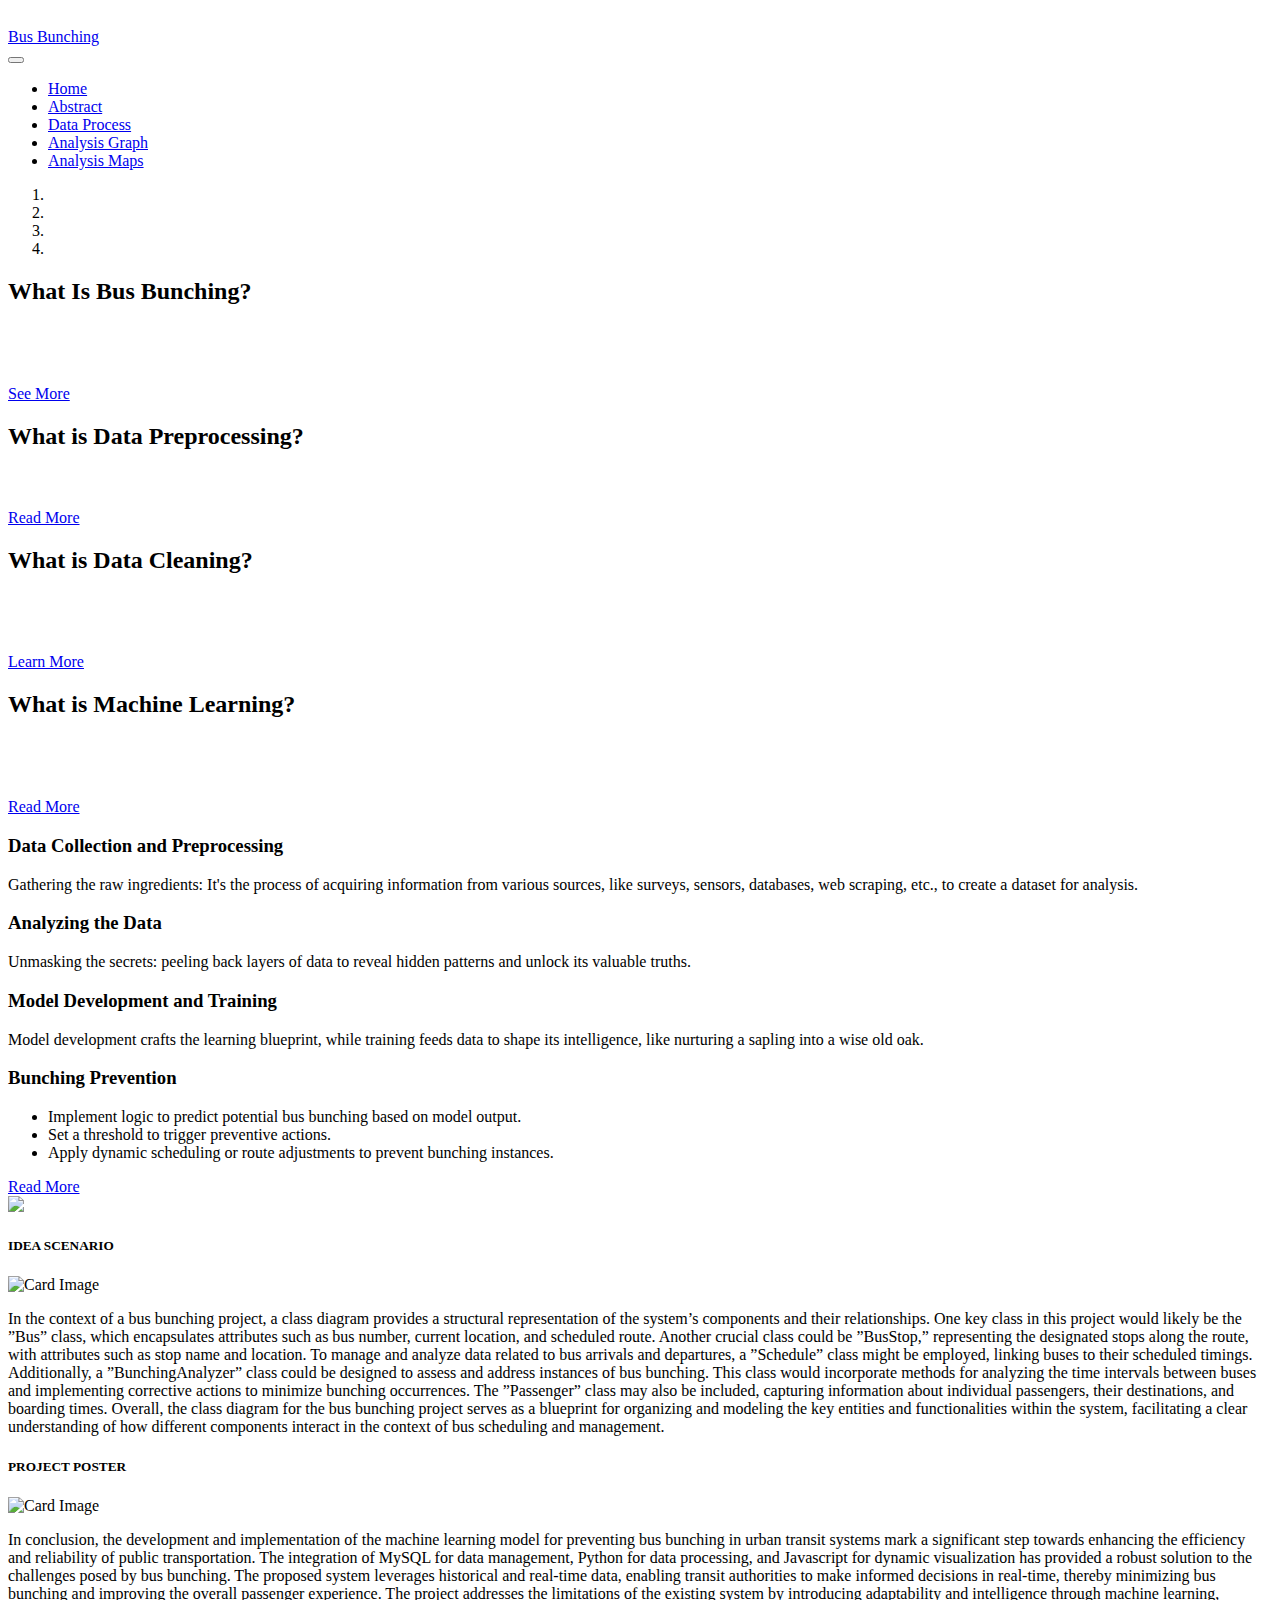
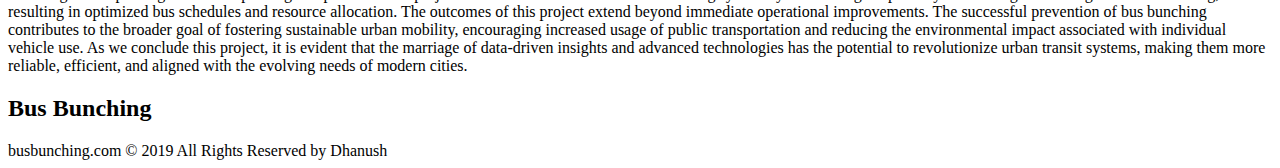
==== index.html @ f1cd7fd3 "Add files via upload" ====
<!DOCTYPE html>
<html lang="en">
<head>
	
	<meta charset="utf-8">
	<meta name="viewport" content="width=device-width; initial-scale=1.0">
	<link rel="shortcut icon" type="image/x-icon" href="img/favicon.png">
	<link rel="stylesheet" type="text/css" href="css/bootstrap.min.css">
	<link rel="stylesheet" type="text/css" href="css/main.css">
	<link rel="stylesheet" type="text/css" href="css/uikit.min.css"> 
	<link rel="stylesheet" type="text/css" href="css/fontawesome/css/all.css">
	<title>Bus Bunching</title>
</head>
<body>

	<!-- Navbar Section Start -->
	<nav class="navbar navbar-dark navbar-expand-lg"  uk-sticky="top:100; animation: uk-animation-slide-top; bottom: #sticky-on-scroll-up">
		<div class="container">
			<a href="index.html" class="navbar-brand">
				<img src="img/logo1.png" class="img-fluid p-0" style="width: 35%; filter: brightness(0) invert(1);">
				<div class="ml-2 p-0 d-inline webT">Bus Bunching</div>
			</a>
			<button class="navbar-toggler navbar-toggler-right" data-toggle="collapse" data-target="#navBar">
				<span class="navbar-toggler-icon"></span>
			</button>
			<div class="collapse navbar-collapse" id="navBar">
				<ul class="navbar-nav  ml-auto ">

					<li class="nav-item active">
						<a class="nav-link " href="index.html">Home</a>
					</li>
					<li class="nav-item">
						<a class="nav-link" href="Abstract.html">Abstract</a>
					</li>
					<li class="nav-item">
						<a class="nav-link" href="Data Process.html">Data Process </a>
					</li>
					<li class="nav-item">
						<a class="nav-link" href="Analysis Graph.html">Analysis Graph</a>
					</li>
					<li class="nav-item">
						<a class="nav-link" href="Analysis_Maps.html">Analysis Maps</a>
					</li>
				</ul>
			</div>
		</div>
	</nav>
	<!-- Nav Section End -->

	<!-- Slider Section Start -->
	<section id="slider" class="bg-dark"> 
		<div id="myCarousel" class="carousel slide" data-ride="carousel">
			<ol class="carousel-indicators">
				<li class="active" data-slide-to="0" data-target="#myCarousel"></li>
				<li data-target="#myCarousel" data-slide-to="1"></li>
				<li data-target="#myCarousel" data-slide-to="2"></li>
				<li data-target="#myCarousel" data-slide-to="3"></li>
			</ol>
			<div class="carousel-inner" role="listbox">
				<div class="carousel-item crs-img-1 active">
					<div class="container">
						<div class="carousel-caption pb-5 mb-5 text-left lh-lg">
							<h2 class="display-4 text-white" >What Is Bus Bunching?</h2>
							<p class="lead" style="font-family: serif; font-size:large; color: white">
								In public transport, bus bunching refers to the situation when 2 or more buses having evenly
spaced schedules end up at the same place at the same time. For this, 2 or more buses have to
violate their schedule.
							</p>
							<a href="#" class="btn btn-success">See More</a>
						</div>
					</div>
				</div>
				<div class="carousel-item crs-img-2">
					<div class="container">
						<div class="carousel-caption mb-5 text-center">
							<h2 class="display-4 text-light">What is Data Preprocessing?</h2>
							<p style="font-family: serif; font-size:large; color: white">
							Data preprocessing is transforming raw data into a clean, consistent format suitable for analysis, like preparing ingredients before cooking a delicious meal.
							</p>
							<a href="#" class="btn btn-warning">Read More</a>
						</div>
					</div>
				</div>
				<div class="carousel-item crs-img-3">
					<div class="container">
						<div class="carousel-caption pb-5 mb-5 text-right">
							<h2 class="display-4 text-light">What is Data Cleaning?</h2>
							<p style="font-family: serif; font-size:large; color: white">
								
Data cleaning is the meticulous scrubbing of messy data: identifying and fixing errors, inconsistencies, and missing pieces to make it reliable and ready for analysis, like polishing a rough gem to reveal its true brilliance.
							</p>
							<a href="#" class="btn btn-info">Learn More</a>
						</div>
					</div>
				</div>
				<div class="carousel-item crs-img-4">
					<div class="container">
						<div class="carousel-caption pb-5 mb-5 text-left">
							<h2 class="display-4 text-light">What is Machine Learning?</h2>
							<p style="font-family: serif; font-size:large; color: white">
								
Imagine a computer like a sponge, soaking up massive amounts of data and squeezing out insights and predictions through clever algorithms, that's the essence of Machine Learning!
							</p>
							<a href="#" class="btn btn-success">Read More</a>
						</div>
					</div>
				</div>
			</div>
			<a href="#myCarousel" class="carousel-control-prev" data-slide="prev">
				<span class="carousel-control-prev-icon"></span>
			</a>
			<a href="#myCarousel" class="carousel-control-next" data-slide="next">
				<span class="carousel-control-next-icon"></span>
			</a>
		</div>		
	</section>
	<!-- Slider Section End -->

	<!-- Showcase Section Start -->
	<section id="showcase">
		<div class="container">
			<div class="row py-5 text-center">
				<div class="col-lg-4 col-md-4">
					<i class="fas fa-cogs mb-3"></i>
					<h3>Data Collection and Preprocessing</h3>
					<p class="lead mt-2">Gathering the raw ingredients: It's the process of acquiring information from various sources, like surveys, sensors, databases, web scraping, etc., to create a dataset for analysis.</p>
				</div>
				<div class="col-lg-4 col-md-4">
					<i class="fas fa-cloud mb-3"></i>
					<h3>Analyzing the Data</h3>
					<p class="lead mt-2">Unmasking the secrets: peeling back layers of data to reveal hidden patterns and unlock its valuable truths.</p>
				</div>
				<div class="col-lg-4 col-md-4">
					<i class="fas fa-cart-plus mb-3"></i>
					<h3>Model Development and Training</h3>
					<p class="lead mt-2">
						Model development crafts the learning blueprint, while training feeds data to shape its intelligence, like nurturing a sapling into a wise old oak.</p>
				</div>
			</div>
		</div>
	</section>
	<!-- Showcase Section End -->


	<!-- Info Section Start -->
	<section id="info" class="py-5">
		<div class="container">
			<div class="row">
				<div class="col-lg-6 col-md-6 col-sm-6 justify-content-center text-left infoS">
					<h3 style="font-weight: bold;">Bunching Prevention</h3>
					<p class="lead">
						<ul>
							<li>Implement logic to predict potential bus bunching based on model output.</li>
							<li>Set a threshold to trigger preventive actions.</li>
							<li>Apply dynamic scheduling or route adjustments to prevent bunching instances.</li>
						</ul>
					</p>
					<a href="#" class="btn btn-outline-dark">Read More</a>
				</div>
				<div class="col-lg-6 col-md-6 col-sm-6 align-self-center">
					<img src="img/info.jpg" class="img-fluid">
				</div>
			</div>
		</div>
	</section>
	<!-- Info Section End -->

	

	<!-- Gallery Section Start -->
	<section> 
		<div class="container">
			<div class="card text-center">
			  <div class="card-body">
				<h5 class="card-title font-weight-bold" >IDEA SCENARIO</h5>
				<img src="img/B1.png" class="img-fluid mx-auto d-block" alt="Card Image">
				<p class="card-body text-justify">      In the context of a bus bunching project, a class diagram provides a structural
					representation of the system’s components and their relationships. One key class in
					this project would likely be the ”Bus” class, which encapsulates attributes such as
					bus number, current location, and scheduled route. Another crucial class could be
					”BusStop,” representing the designated stops along the route, with attributes such as
					stop name and location. To manage and analyze data related to bus arrivals and
					departures, a ”Schedule” class might be employed, linking buses to their scheduled
					timings. Additionally, a ”BunchingAnalyzer” class could be designed to assess
					and address instances of bus bunching. This class would incorporate methods
					for analyzing the time intervals between buses and implementing corrective actions
					to minimize bunching occurrences. The ”Passenger” class may also be included,
					capturing information about individual passengers, their destinations, and boarding
					times. Overall, the class diagram for the bus bunching project serves as a blueprint
					for organizing and modeling the key entities and functionalities within the system,
					facilitating a clear understanding of how different components interact in the context
					of bus scheduling and management.</p>
			  </div>
			</div>
		  </div>
	</section>
	<section> 
		<div class="container">
			<div class="card text-center">
			  <div class="card-body">
				<h5 class="card-title font-weight-bold" >PROJECT POSTER</h5>
				<img src="img/Project-poster.png" class="img-fluid mx-auto d-block" alt="Card Image">
				<p class="card-body text-justify">In conclusion, the development and implementation of the machine learning model
					for preventing bus bunching in urban transit systems mark a significant step towards
					enhancing the efficiency and reliability of public transportation. The integration of
					MySQL for data management, Python for data processing, and Javascript for dynamic
					visualization has provided a robust solution to the challenges posed by bus
					bunching. The proposed system leverages historical and real-time data, enabling
					transit authorities to make informed decisions in real-time, thereby minimizing bus
					bunching and improving the overall passenger experience. The project addresses
					the limitations of the existing system by introducing adaptability and intelligence
					through machine learning, resulting in optimized bus schedules and resource allocation.
					The outcomes of this project extend beyond immediate operational improvements.
					The successful prevention of bus bunching contributes to the broader goal
					of fostering sustainable urban mobility, encouraging increased usage of public transportation
					and reducing the environmental impact associated with individual vehicle
					use. As we conclude this project, it is evident that the marriage of data-driven insights
					and advanced technologies has the potential to revolutionize urban transit systems,
					making them more reliable, efficient, and aligned with the evolving needs of
					modern cities.</p>
			  </div>
			</div>
		  </div>
	</section>
	<!-- Gellery Section End -->


	

	<!-- Footer Section Start -->
	<footer id="footer" class="py-3 text-center text-light">
		<div class="container">
			<div class="row">
				<div class="col">
					<h2 class="display-5 mb-0 text-light">Bus Bunching</h2>
					<div class="d-flex flex-row justify-content-center p-3">
						<div class="px-5">
							<a href="#">
								<i class="fab fa-facebook-f"></i>
							</a>
						</div>
						<div class="px-5">
							<a href="#">
								<i class="fab fa-linkedin-in"></i>
							</a>
						</div>
						<div class="px-5">
							<a href="#">
								<i class="fab fa-twitter"></i>
							</a>
						</div>
					</div>
				</div>
			</div>
			<div class="row">
				<div class="col">
					busbunching.com © 2019 All Rights Reserved by Dhanush
				</div>
			</div>
		</div>
	</footer>

	<script type="text/javascript" src="js/jquery-slim.min.js"></script>
	<script type="text/javascript" src="js/popper.min.js"></script>
	<script type="text/javascript" src="js/bootstrap.min.js"></script>
	<script type="text/javascript" src="js/uikit.min.js"></script>
	<script type="text/javascript" src="js/uikit-icons.min.js"></script>
</body>
</html>
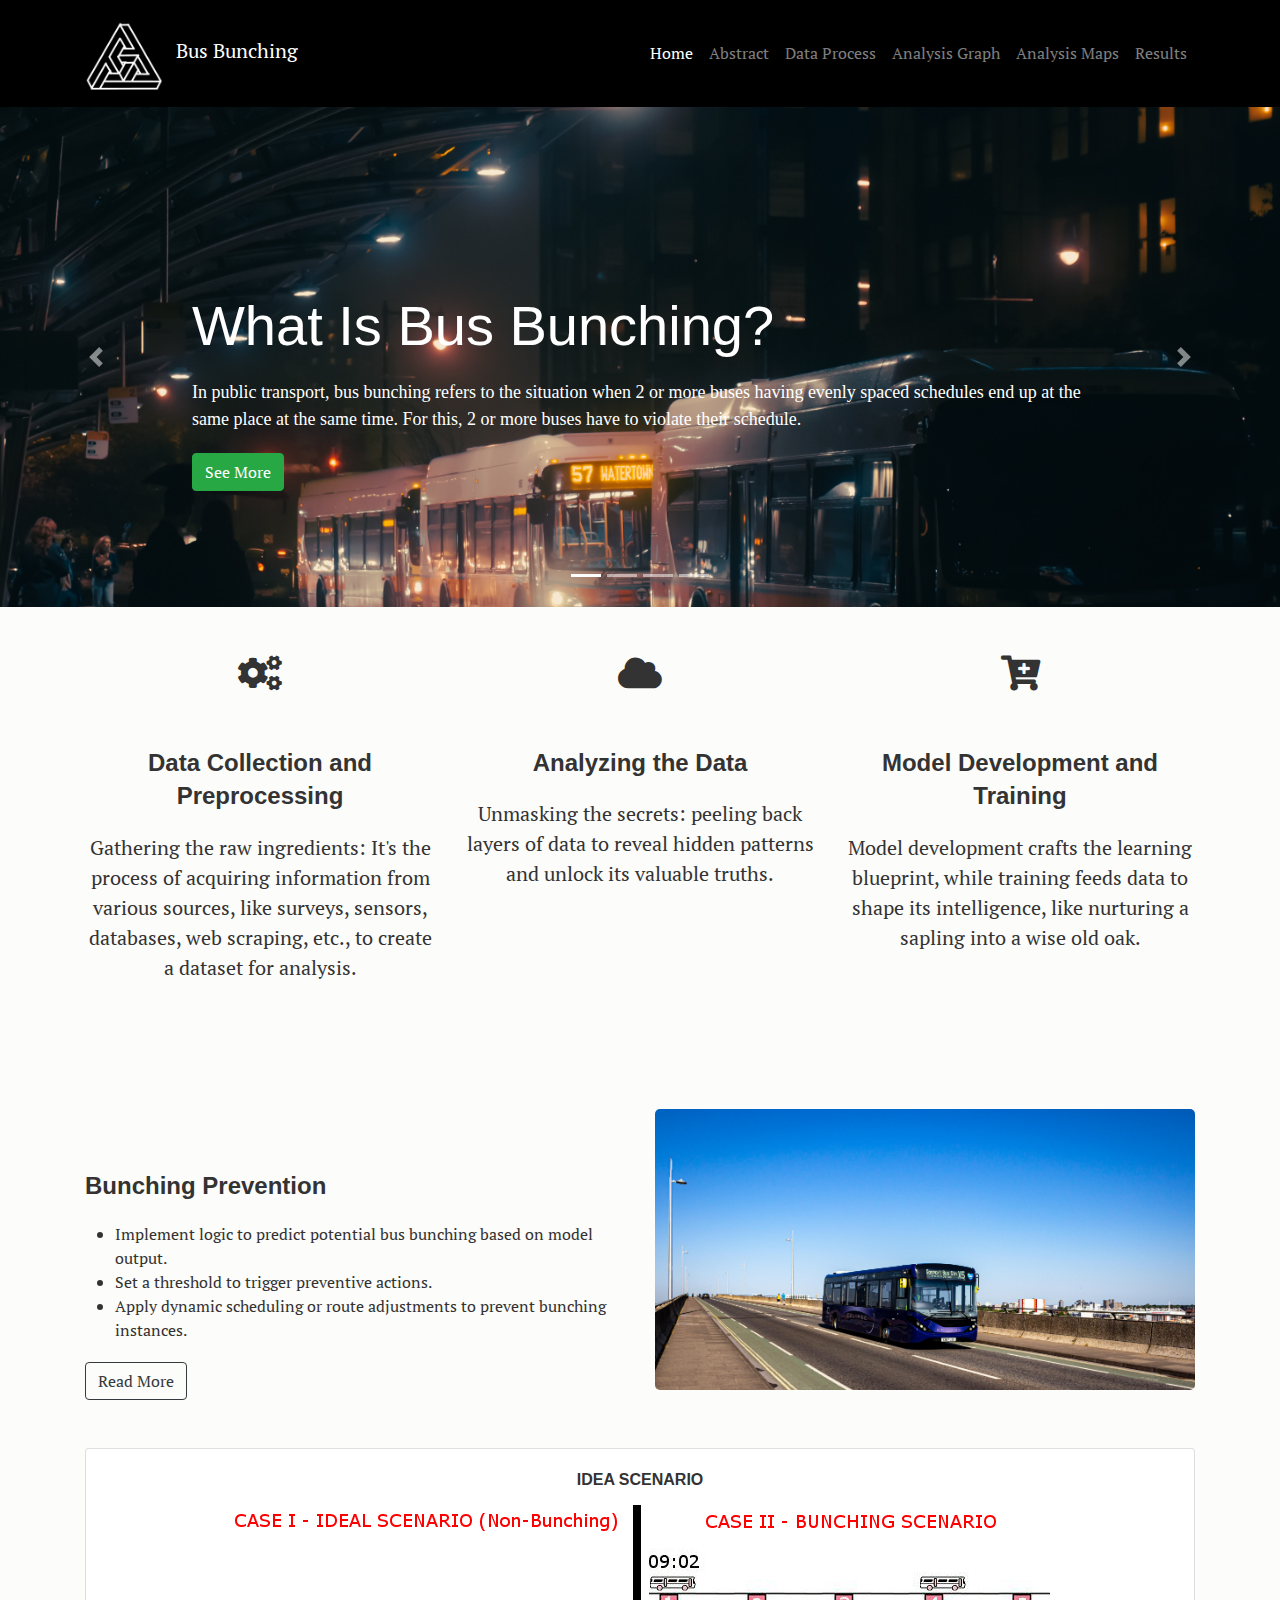
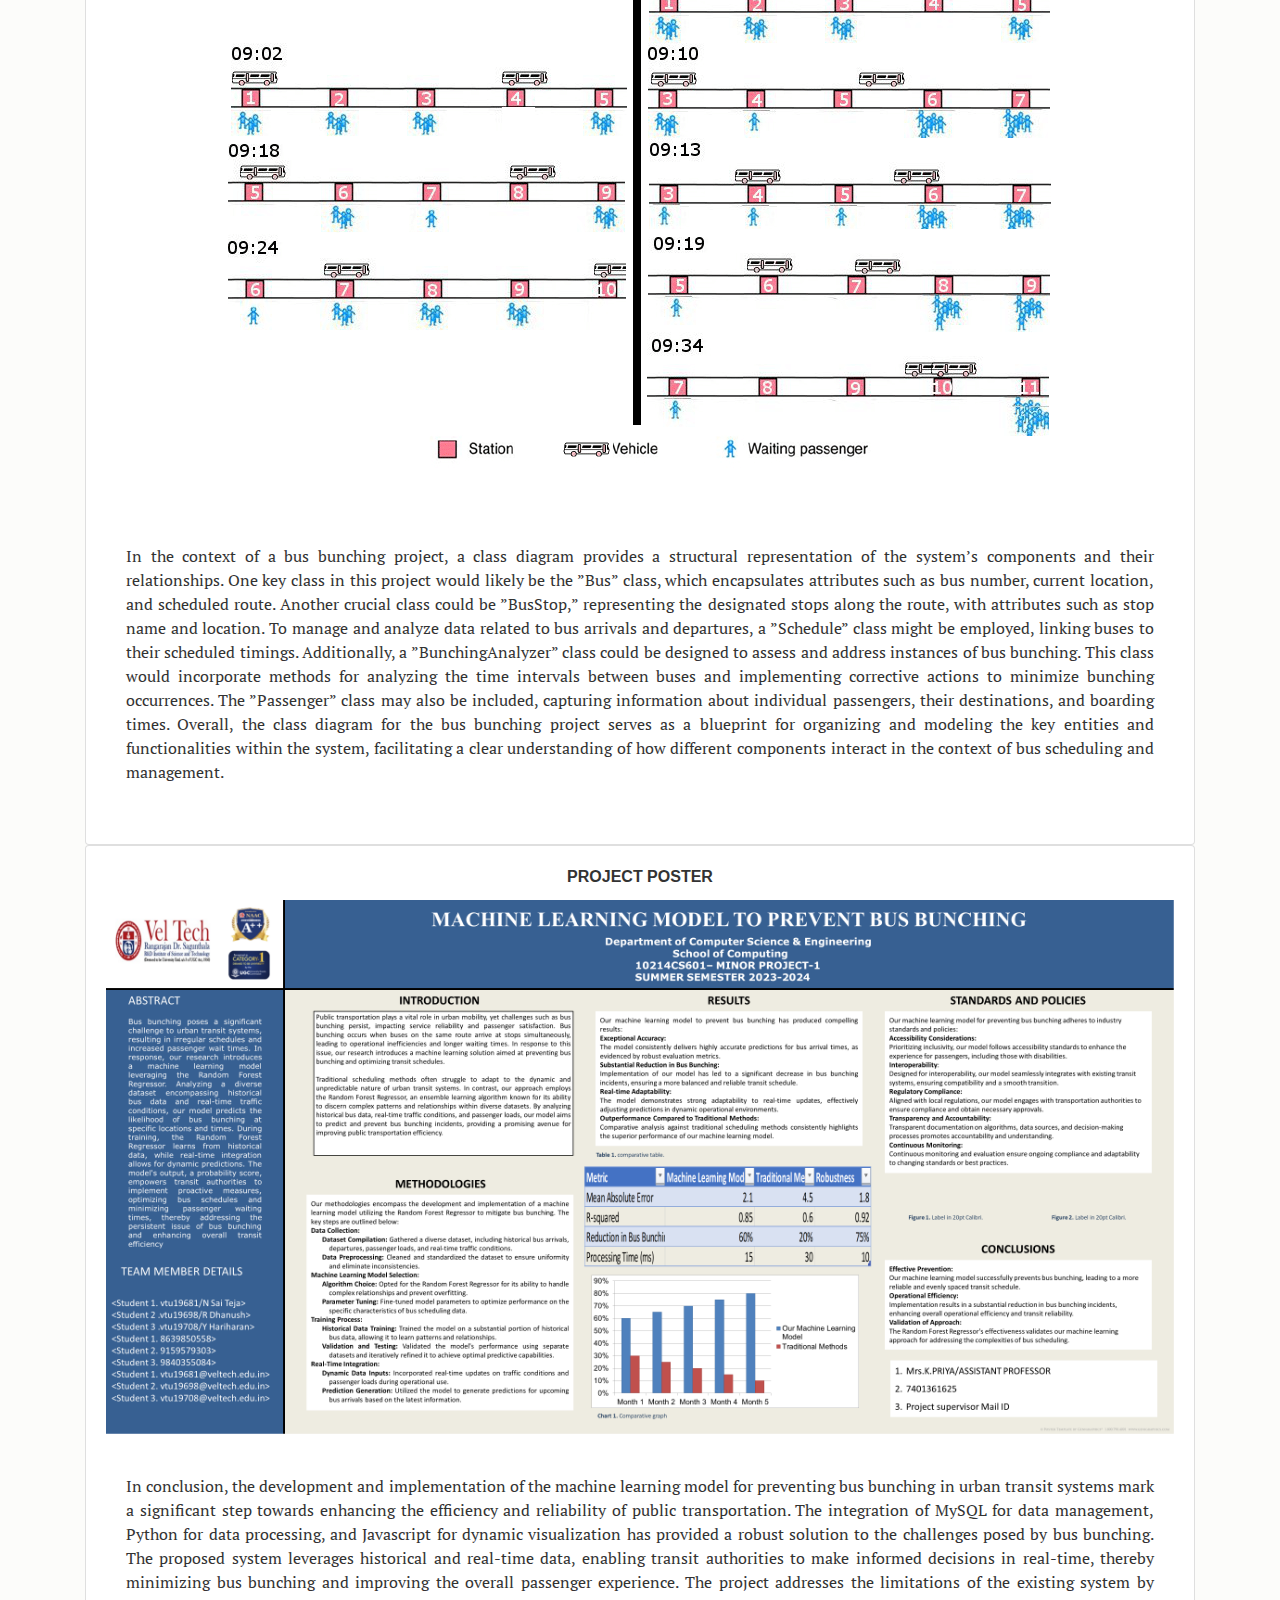
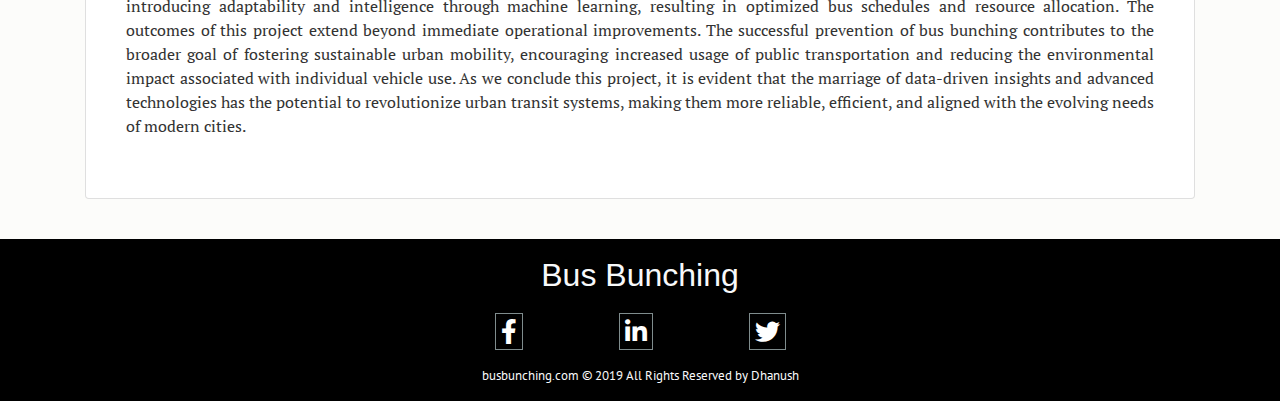
==== commit 556112a3: "Add files via upload" ====
--- a/index.html
+++ b/index.html
@@ -41,6 +41,9 @@
 					<li class="nav-item">
 						<a class="nav-link" href="Analysis_Maps.html">Analysis Maps</a>
 					</li>
+					<li class="nav-item">
+						<a class="nav-link" href="Results.html">Results</a>
+					</li>
 				</ul>
 			</div>
 		</div>
@@ -122,17 +125,17 @@
 			<div class="row py-5 text-center">
 				<div class="col-lg-4 col-md-4">
 					<i class="fas fa-cogs mb-3"></i>
-					<h3>Data Collection and Preprocessing</h3>
+					<h3 style="font-weight: bold;">Data Collection and Preprocessing</h3>
 					<p class="lead mt-2">Gathering the raw ingredients: It's the process of acquiring information from various sources, like surveys, sensors, databases, web scraping, etc., to create a dataset for analysis.</p>
 				</div>
 				<div class="col-lg-4 col-md-4">
 					<i class="fas fa-cloud mb-3"></i>
-					<h3>Analyzing the Data</h3>
+					<h3 style="font-weight: bold;">Analyzing the Data</h3>
 					<p class="lead mt-2">Unmasking the secrets: peeling back layers of data to reveal hidden patterns and unlock its valuable truths.</p>
 				</div>
 				<div class="col-lg-4 col-md-4">
 					<i class="fas fa-cart-plus mb-3"></i>
-					<h3>Model Development and Training</h3>
+					<h3 style="font-weight: bold;">Model Development and Training</h3>
 					<p class="lead mt-2">
 						Model development crafts the learning blueprint, while training feeds data to shape its intelligence, like nurturing a sapling into a wise old oak.</p>
 				</div>
@@ -155,7 +158,7 @@
 							<li>Apply dynamic scheduling or route adjustments to prevent bunching instances.</li>
 						</ul>
 					</p>
-					<a href="#" class="btn btn-outline-dark">Read More</a>
+					<a href="Results.html" class="btn btn-outline-dark">Read More</a>
 				</div>
 				<div class="col-lg-6 col-md-6 col-sm-6 align-self-center">
 					<img src="img/info.jpg" class="img-fluid">
@@ -174,7 +177,7 @@
 			  <div class="card-body">
 				<h5 class="card-title font-weight-bold" >IDEA SCENARIO</h5>
 				<img src="img/B1.png" class="img-fluid mx-auto d-block" alt="Card Image">
-				<p class="card-body text-justify">      In the context of a bus bunching project, a class diagram provides a structural
+				<p class="card-body" style="text-align: justify;">      In the context of a bus bunching project, a class diagram provides a structural
 					representation of the system’s components and their relationships. One key class in
 					this project would likely be the ”Bus” class, which encapsulates attributes such as
 					bus number, current location, and scheduled route. Another crucial class could be
--- a/css/main.css
+++ b/css/main.css
@@ -0,0 +1,349 @@
+@import url(//fonts.googleapis.com/css?family=PT+Serif|PT+Serif:b|PT+Serif:i|PT+Sans|PT+Sans:b);
+
+
+html{
+	scroll-behavior: smooth;
+	min-width: 1040px;
+}
+body{
+	background: #fcfcfa;
+	color: #333;
+	font-family: "PT Serif", serif;
+	margin:  auto auto;
+	position: relative;
+	width: 100%;
+}
+body > p, li > p {
+	line-height: 1.4em;
+}
+/* body > p {
+	width: 720px;
+} */
+a {
+	color: #0033cc;
+}
+a.ui-link {
+	  text-decoration: none;
+	  border-bottom: 1px dashed #0033cc;
+}
+a.ui-link:hover, a.ui-link:focus {
+	  color: #3366ff;
+	  text-decoration: none;
+	  border-bottom: 1px solid #3366ff;
+}
+aside {
+	float: left;
+	margin-right: 1em;
+	margin-top: 12px;
+	font-size: small;
+	right: 0;
+	position: absolute;
+	width: 180px;
+}
+
+
+header, footer,  aside, h1, h2, h3, h4 {
+	font-family: "PT Sans", sans-serif;
+}
+  
+header, footer {
+	font-size: small;
+}
+  
+svg {
+	font: 10px sans-serif;
+}
+  
+footer {
+	margin-top: 40px;
+}
+  
+#chart {
+	min-height: 360px;
+}
+  
+#map {
+	height: 560px;
+	margin-left: 20%;
+	margin-right: 20%;
+} 
+  
+ul.share-buttons{
+	list-style: none;
+	padding: 0;
+}
+  
+ul.share-buttons li{
+	display: inline;
+}
+
+.navbar {
+	background:#000;
+}
+.navbar-nav  li a:hover {
+	color:#fff !important;
+}
+.navbar .webT{
+	font-size: 20px;
+}
+
+/*Slider*/
+.carousel-item{
+	height: 500px;
+}
+.crs-img-1{
+	background: url('../img/slider-img1.jpg');
+	background-size: cover;
+	background-position: center;
+	width:100%;
+}
+.crs-img-2{
+	background: url('../img/slider-img2.jpg');
+	background-size: cover;
+	background-position: center;
+	width:100%;
+}
+.crs-img-3{
+	background: url('../img/slider-img3.jpg');
+	background-size: cover;
+	background-position: center;
+	width:100%;
+}
+.crs-img-4{
+	background: url('../img/slider-img4.jpg');
+	background-size: cover;
+	background-position: center;
+	width:100%;
+}
+
+
+/*Showcase*/
+#showcase .fas{
+	font-size:35px;
+
+}
+
+/*Get Started*/
+#get-started{
+	background:url('../img/showcase2.jpg');
+	background-attachment: fixed;
+	background-size: cover;
+	position: relative;
+	background-repeat: no-repeat;
+	min-height: 250px;
+}
+#get-started .inner-overlay{
+	background:rgba(0,0,0,0.7);
+	position: absolute;
+	top: 0;
+	left: 0;
+	height: 100%;
+	width: 100%
+}
+
+/*Info */
+#info .infoS{
+	margin-top:70px;
+}
+#info img{
+	border-radius: 5px;
+}
+
+/*Video*/
+#video{
+	position: relative;
+	background:url('../img/video.jpg');
+	background-size: cover;
+	background-attachment: fixed;
+	background-repeat: no-repeat;
+	min-height: 300px;
+
+}
+#video .video-overlay{
+	position: absolute;
+	min-height: 300px;
+	top: 0;
+	left: 0;
+	width: 100%;
+	background: rgba(0,0,0,0.7);
+}
+#video .fas{
+	color: #ff0000;
+	font-size: 50px;
+}
+
+/*Gallery*/
+#gallery img{
+	max-height: 200px;
+	width: 100%;
+
+}
+
+/*Footer*/
+#footer{
+	background:#000;
+}
+#footer .fab{
+	font-size:25px;
+	color:#fff;
+	border: 1px solid #7f8c8d;
+	padding: 5px;
+}
+#footer .fab:hover{
+	color: #ff0000;
+	border-color: #000;
+}
+
+/*About Page*/
+
+/*About Section*/
+#about{
+	background:url('../img/about/back.jpg');
+	background-attachment: fixed;
+	background-size: cover;
+	background-repeat: no-repeat;
+	min-height: 300px;
+	position: relative;
+}
+#about .inner-overlay, #services .inner-overlay, #blog .inner-overlay ,
+#contact .inner-overlay{
+	background:rgba(0,0,0,0.7);
+	position: absolute;
+	top: 0;
+	left: 0;
+	width: 100%;
+	min-height: 300px;
+}
+#about-services .fas{
+	font-size:50px;
+}
+
+/*Services Section*/
+/*Services Header*/
+#services{
+	background:url('../img/slider-img4.jpg');
+	background-attachment: fixed;
+	background-size: cover;
+	background-repeat: no-repeat;
+	min-height: 300px;
+	position: relative;
+}
+
+#services-faq{
+	height: 400px;
+}
+#services-faq .card{
+	cursor: pointer;
+}
+#blog{
+	background:url('../img/video.jpg');
+	background-attachment: fixed;
+	background-size: cover;
+	background-repeat: no-repeat;
+	min-height: 300px;
+	position: relative;
+}
+#blog-post img{
+	height: 200px;
+	width: 100%;
+}
+#contact{
+	background:url('../img/gallery7.jpg');
+	background-attachment: fixed;
+	background-size: cover;
+	background-repeat: no-repeat;
+	min-height: 300px;
+	position: relative;
+}
+
+
+@media (max-width: 991px){
+	#info .infoS{
+		margin-top:0px;
+	}
+	#gallery img{
+		height: 120px;
+	}
+}
+@media(max-width:767px){
+
+	#get-started .gC{
+		margin-top: 0 !important;
+	}
+	#info p{
+		font-size: 15px;
+		margin-top: 0;
+	}
+	#info h3{
+		font-size: 20px;
+		margin-bottom: 5px;
+	}
+	#about-services .card {
+		margin: 5px 0;
+	}
+	#services-faq h5{
+		font-size: 13px;
+	}
+	#services-faq p{
+		font-size: 10px;
+	}
+	#services-table .text-center.display-4 {
+		font-size: 30px;
+	}
+}
+
+@media(max-width: 575px){
+	#showcase .col-lg-4.col-md-4{
+		width: 60%;
+		margin: 0 auto;
+	}
+	#showcase h3{
+		margin: 0;
+	}
+	#info .infoS{
+		width: 70%;
+		margin: 0 auto;
+		margin-bottom:25px;
+	}
+	#gallery img{
+		width: 80%;
+		height: 200px;
+	}
+
+	#gallery .col-lg-4.col-md-4.col-sm-4{
+		width: 80%;
+		height: 200px;
+		margin: 5px auto;
+		margin-left: 50px;
+	}
+
+	#services-faq{
+		height: 600px;
+	}
+}
+@media(max-width: 420px){
+	.navbar .navbar-brand {
+		width: 75%;
+	}
+	#myCarousel .display-4    {
+		font-size: 45px !important;
+	}
+	#showcase .lead{
+		font-size: 16px ;
+	}
+	#get-started  .lead{
+		font-size: 16px ;
+		margin-top: 0;
+	}
+	#get-started  h3{
+		margin-bottom: 0;
+	}
+	#gallery .col-lg-4.col-md-4.col-sm-4{
+		width: 100%;
+		height: 200px;
+		margin: 5px auto;
+		margin-left: 50px;
+	}	
+}
+
+
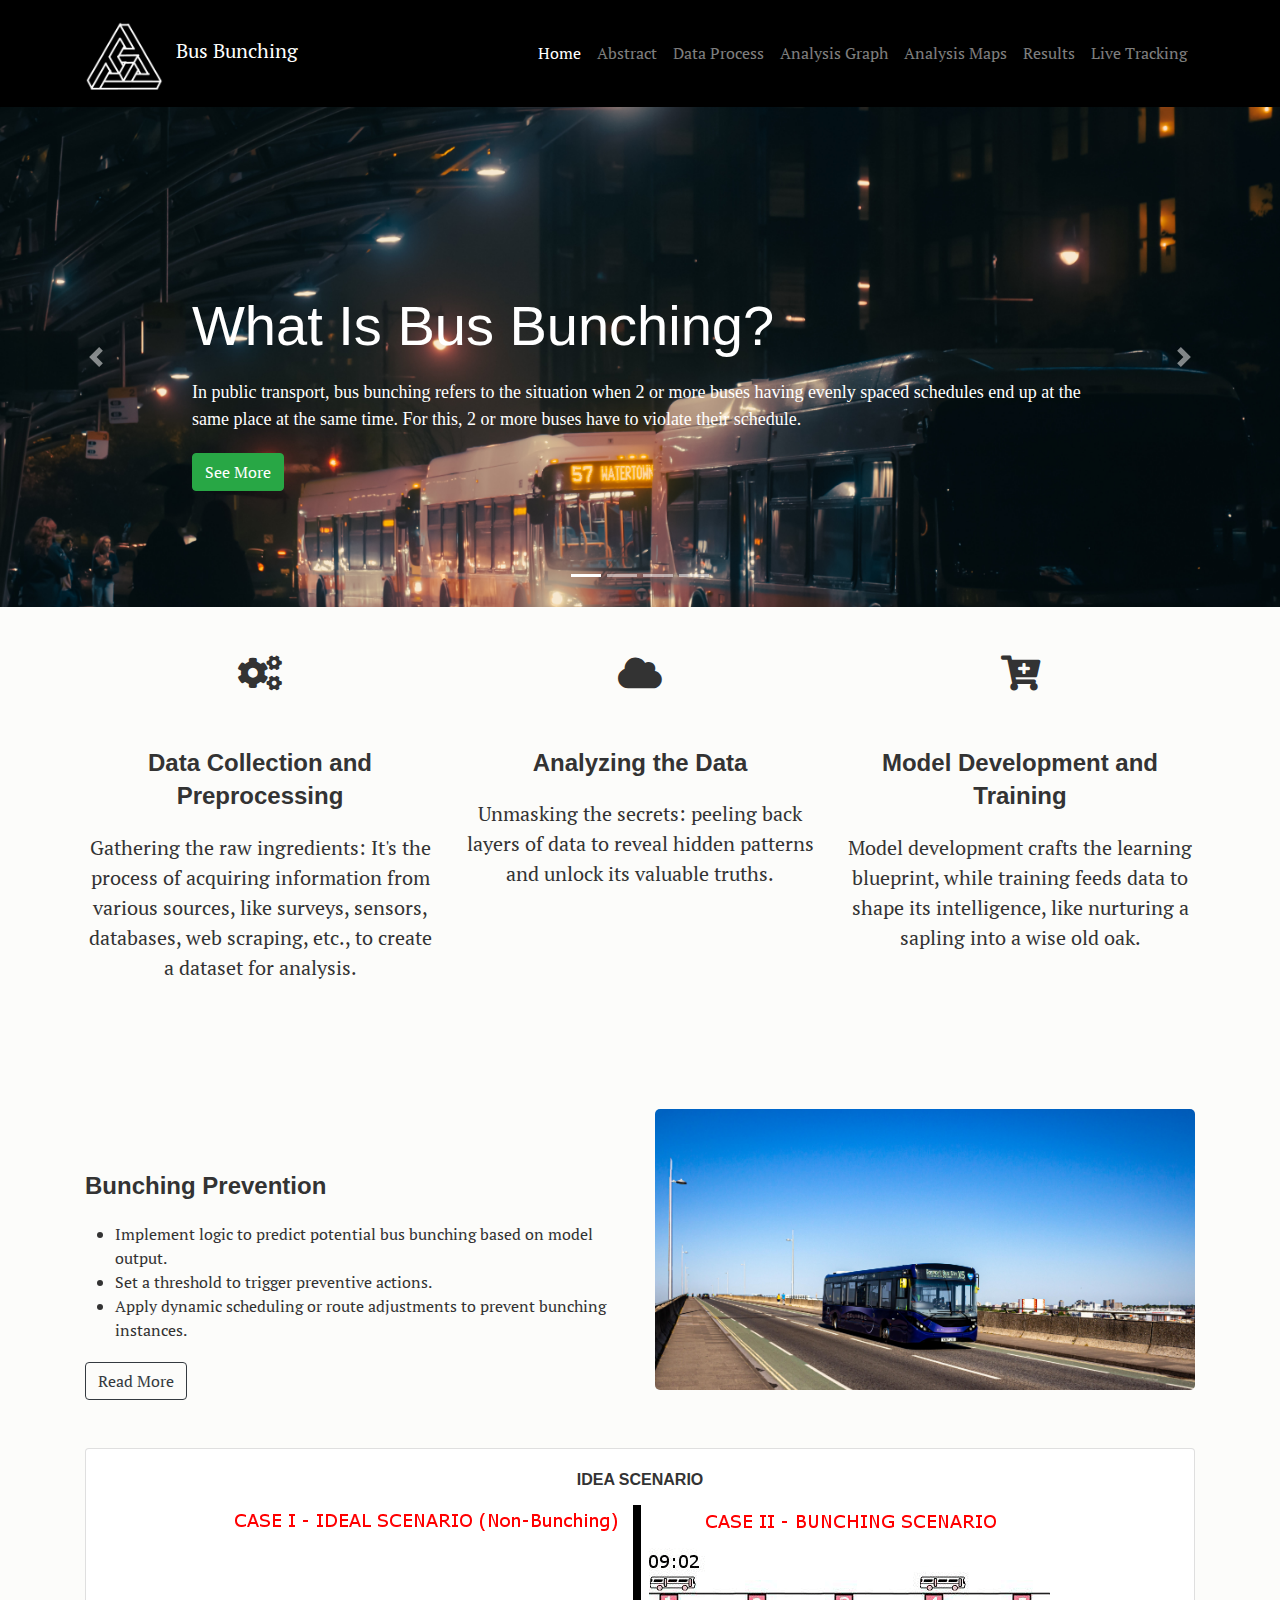
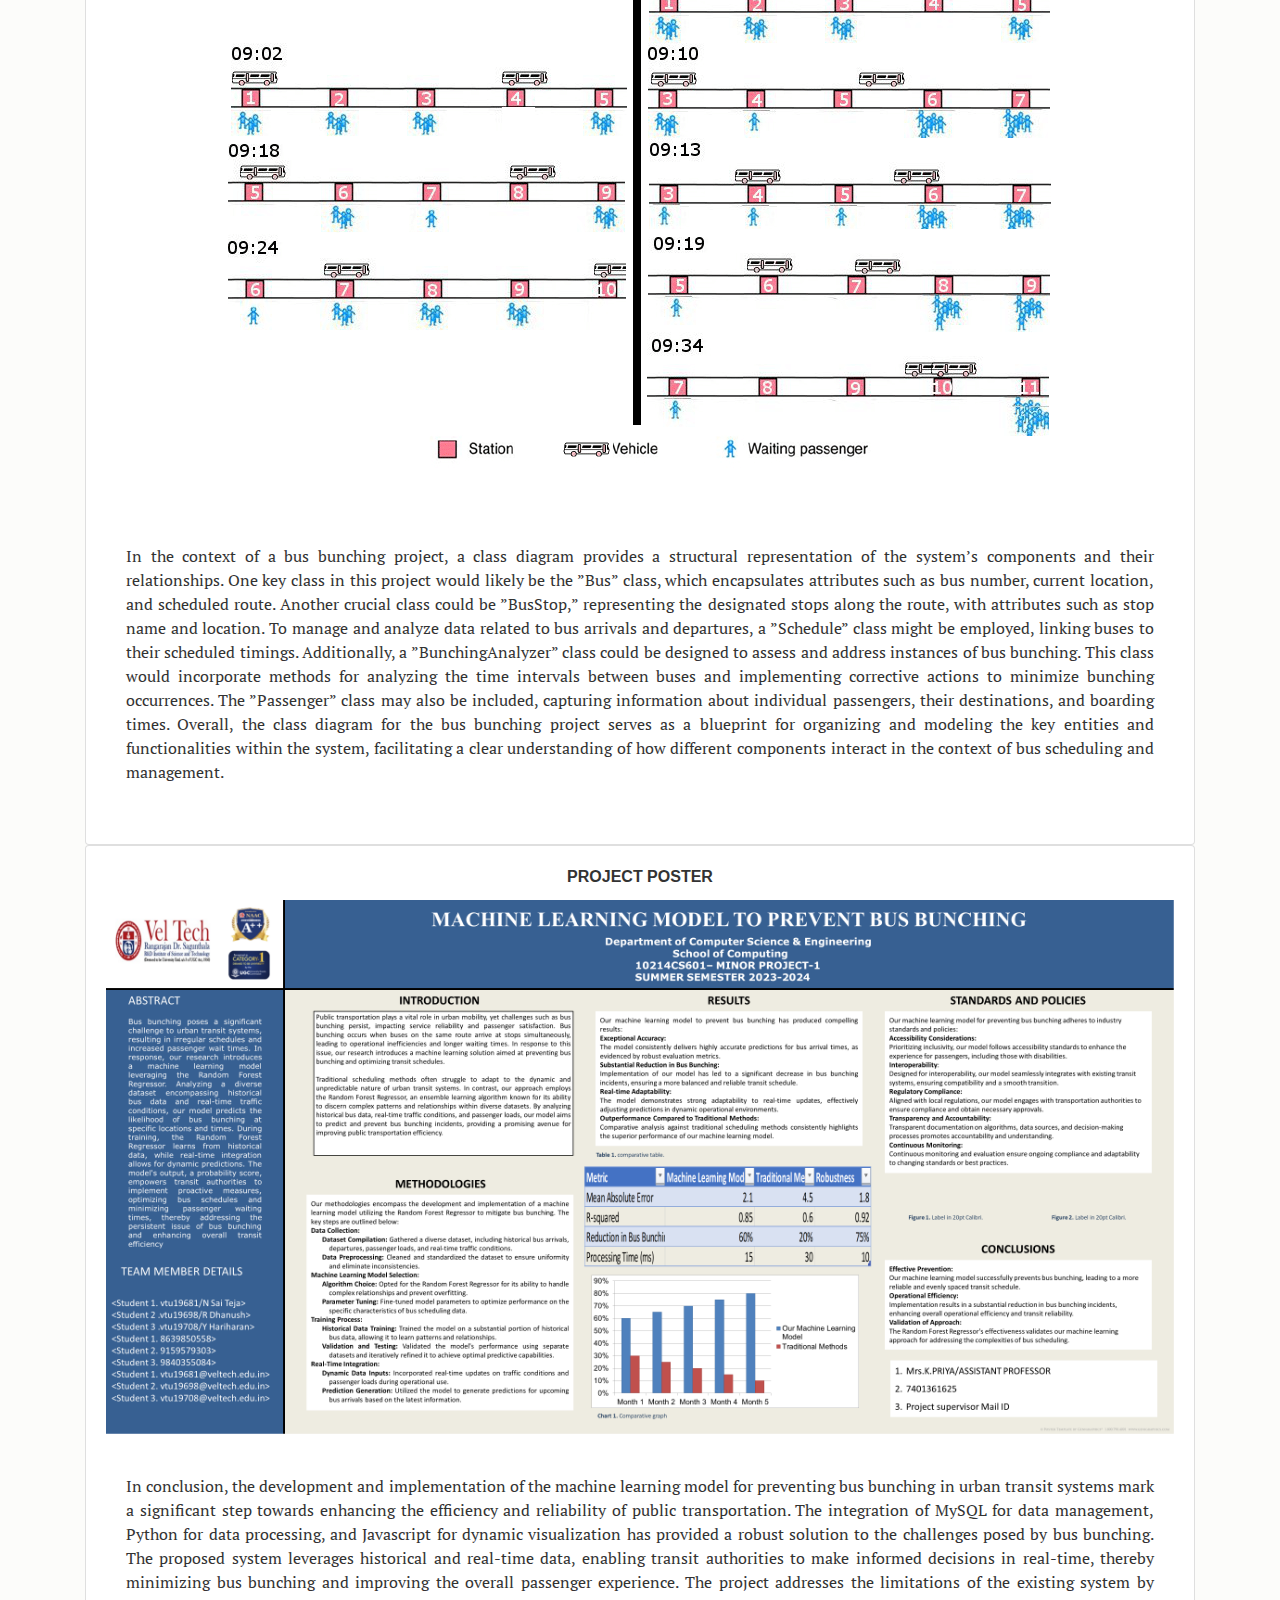
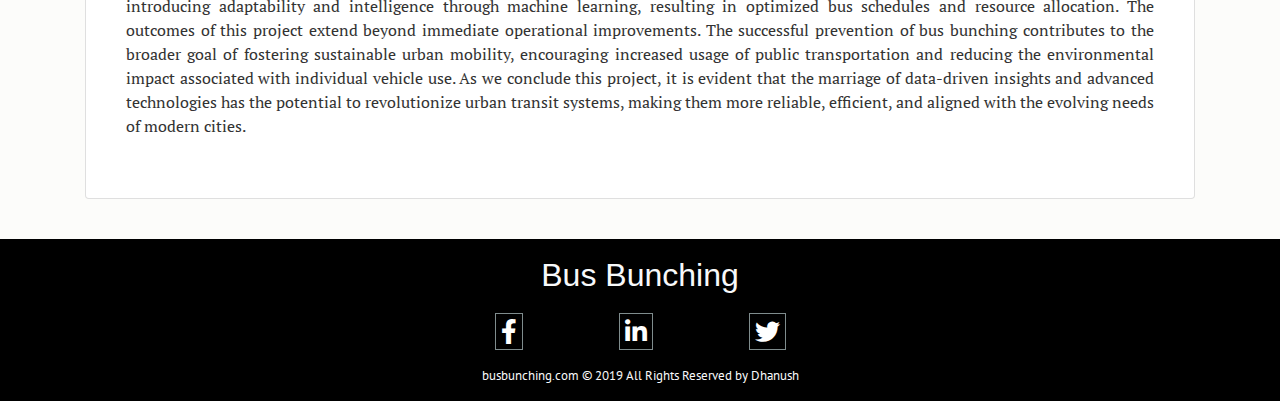
==== commit 41e6b393: "Add files via upload" ====
--- a/index.html
+++ b/index.html
@@ -43,6 +43,9 @@
 					</li>
 					<li class="nav-item">
 						<a class="nav-link" href="Results.html">Results</a>
+					</li>
+					<li class="nav-item">
+						<a class="nav-link" href="Live Track.html">Live Tracking</a>
 					</li>
 				</ul>
 			</div>
